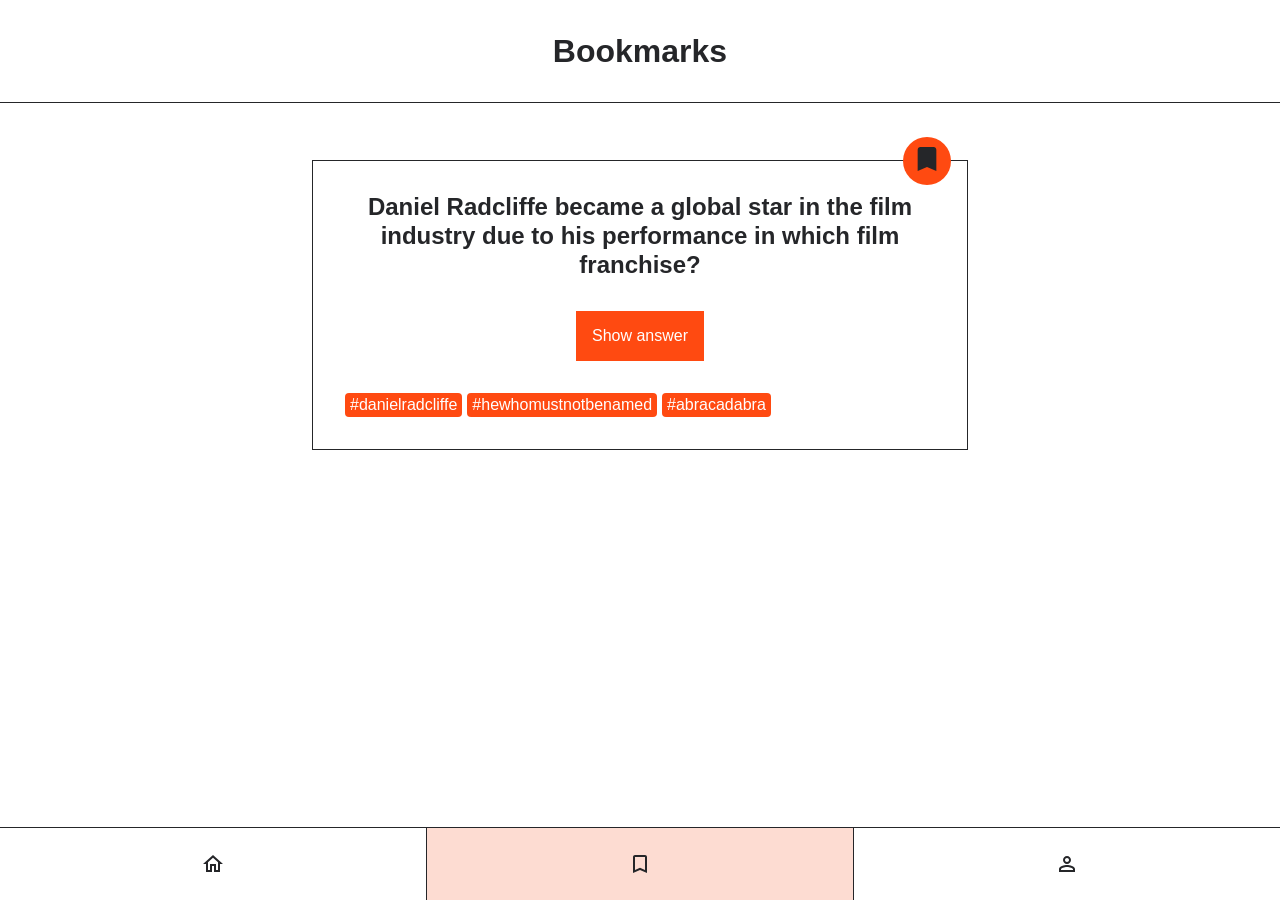
==== bookmarks.html @ 3d47f606 ""initial commit"" ====
<!DOCTYPE html>
<html lang="en">
  <head>
    <meta charset="UTF-8" />
    <meta http-equiv="X-UA-Compatible" content="IE=edge" />
    <meta name="viewport" content="width=device-width, initial-scale=1.0" />
    <title>Quiz-App</title>
    <link rel="stylesheet" href="./styles.css" />
  </head>
  <body>
    <header class="header">
      <h1 class="header__title">Bookmarks</h1>
    </header>
    <main>
      <ul class="card-list">
        <li class="card-list__item">
          <article class="card">
            <h2 class="card__question">
              Daniel Radcliffe became a global star in the film industry due to
              his performance in which film franchise?
            </h2>
            <button class="card__button-answer" type="button">
              Show answer
            </button>
            <p class="card__answer">Harry Potter</p>
            <ul class="card__tag-list">
              <li class="card__tag-list-item">#danielradcliffe</li>
              <li class="card__tag-list-item">#hewhomustnotbenamed</li>
              <li class="card__tag-list-item">#abracadabra</li>
            </ul>
            <div class="card__button-bookmark">
              <button
                class="bookmark bookmark--active"
                aria-label="bookmark"
                type="button"
              >
                <svg
                  class="bookmark__icon"
                  xmlns="http://www.w3.org/2000/svg"
                  viewbox="0 0 24 24"
                >
                  <path
                    d="M17 3H7c-1.1 0-2 .9-2 2v16l7-3 7 3V5c0-1.1-.9-2-2-2z"
                  />
                </svg>
              </button>
            </div>
          </article>
        </li>
      </ul>
    </main>

    <nav class="navigation">
      <ul class="navigation__list">
        <li class="navigation__list-item">
          <a
            class="navigation__link"
            href="index.html"
            aria-label="go to home page"
          >
            <svg
              xmlns="http://www.w3.org/2000/svg"
              height="24px"
              viewbox="0 0 24 24"
              width="24px"
            >
              <path
                d="M12 5.69l5 4.5V18h-2v-6H9v6H7v-7.81l5-4.5M12 3L2 12h3v8h6v-6h2v6h6v-8h3L12 3z"
              />
            </svg>
          </a>
        </li>
        <li class="navigation__list-item navigation__list-item--active">
          <a
            class="navigation__link"
            href="bookmarks.html"
            aria-label="go to bookmarks page"
          >
            <svg
              xmlns="http://www.w3.org/2000/svg"
              height="24px"
              viewbox="0 0 24 24"
              width="24px"
            >
              <path
                d="M17 3H7c-1.1 0-2 .9-2 2v16l7-3 7 3V5c0-1.1-.9-2-2-2zm0 15l-5-2.18L7 18V5h10v13z"
              />
            </svg>
          </a>
        </li>
        <li class="navigation__list-item">
          <a
            class="navigation__link"
            href="profile.html"
            aria-label="go to profile page"
          >
            <svg
              xmlns="http://www.w3.org/2000/svg"
              height="24px"
              viewbox="0 0 24 24"
              width="24px"
            >
              <path
                d="M12 6c1.1 0 2 .9 2 2s-.9 2-2 2-2-.9-2-2 .9-2 2-2m0 9c2.7 0 5.8 1.29 6 2v1H6v-.99c.2-.72 3.3-2.01 6-2.01m0-11C9.79 4 8 5.79 8 8s1.79 4 4 4 4-1.79 4-4-1.79-4-4-4zm0 9c-2.67 0-8 1.34-8 4v3h16v-3c0-2.66-5.33-4-8-4z"
              />
            </svg>
          </a>
        </li>
      </ul>
    </nav>
  </body>
</html>
---- styles.css ----
@import "./global.css";

@import "./components/bookmark/bookmark.css";
@import "./components/card-list/card-list.css";
@import "./components/card/card.css";
@import "./components/header/header.css";
@import "./components/navigation/navigation.css";
@import "./components/profile/profile.css";
@import "./components/counter-list/counter-list.css";
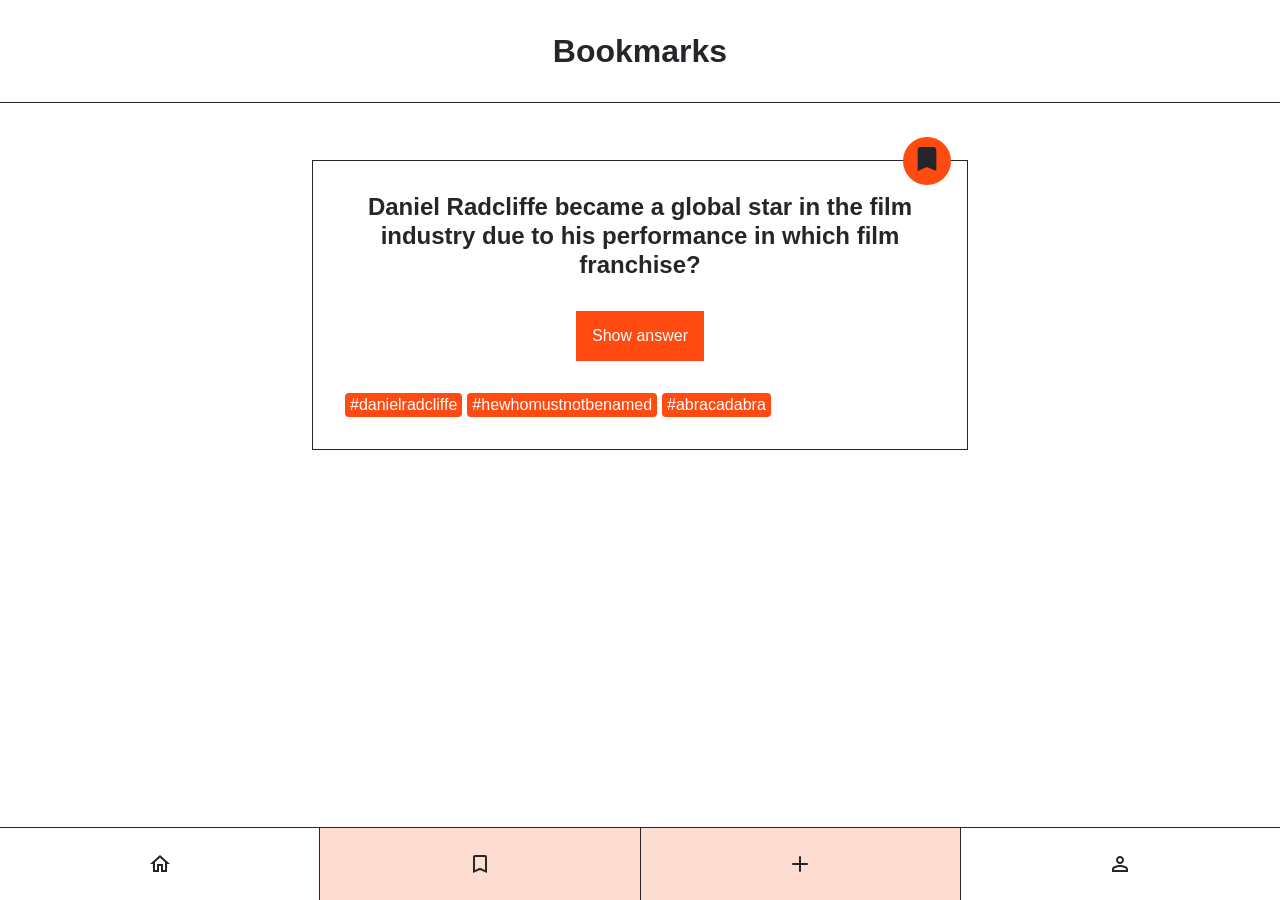
==== commit 21868f76: "extra site commit" ====
--- a/bookmarks.html
+++ b/bookmarks.html
@@ -87,6 +87,22 @@
               />
             </svg>
           </a>
+
+
+
+
+
+          <li class="navigation__list-item navigation__list-item--active">
+            <a class="navigation__link" href="/form.html" aria-label="go to home page">
+                <svg xmlns="http://www.w3.org/2000/svg" width="24" height="24" viewBox="0 0 24 24" fill="none"
+                    stroke="currentColor" stroke-width="2" stroke-linecap="round" stroke-linejoin="round"
+                    class="lucide lucide-plus">
+                    <path d="M5 12h14" />
+                    <path d="M12 5v14" />
+                </svg>
+            </a>
+        </li>
+
         </li>
         <li class="navigation__list-item">
           <a
--- a/styles.css
+++ b/styles.css
@@ -7,3 +7,4 @@
 @import "./components/navigation/navigation.css";
 @import "./components/profile/profile.css";
 @import "./components/counter-list/counter-list.css";
+@import "./components/form.css";
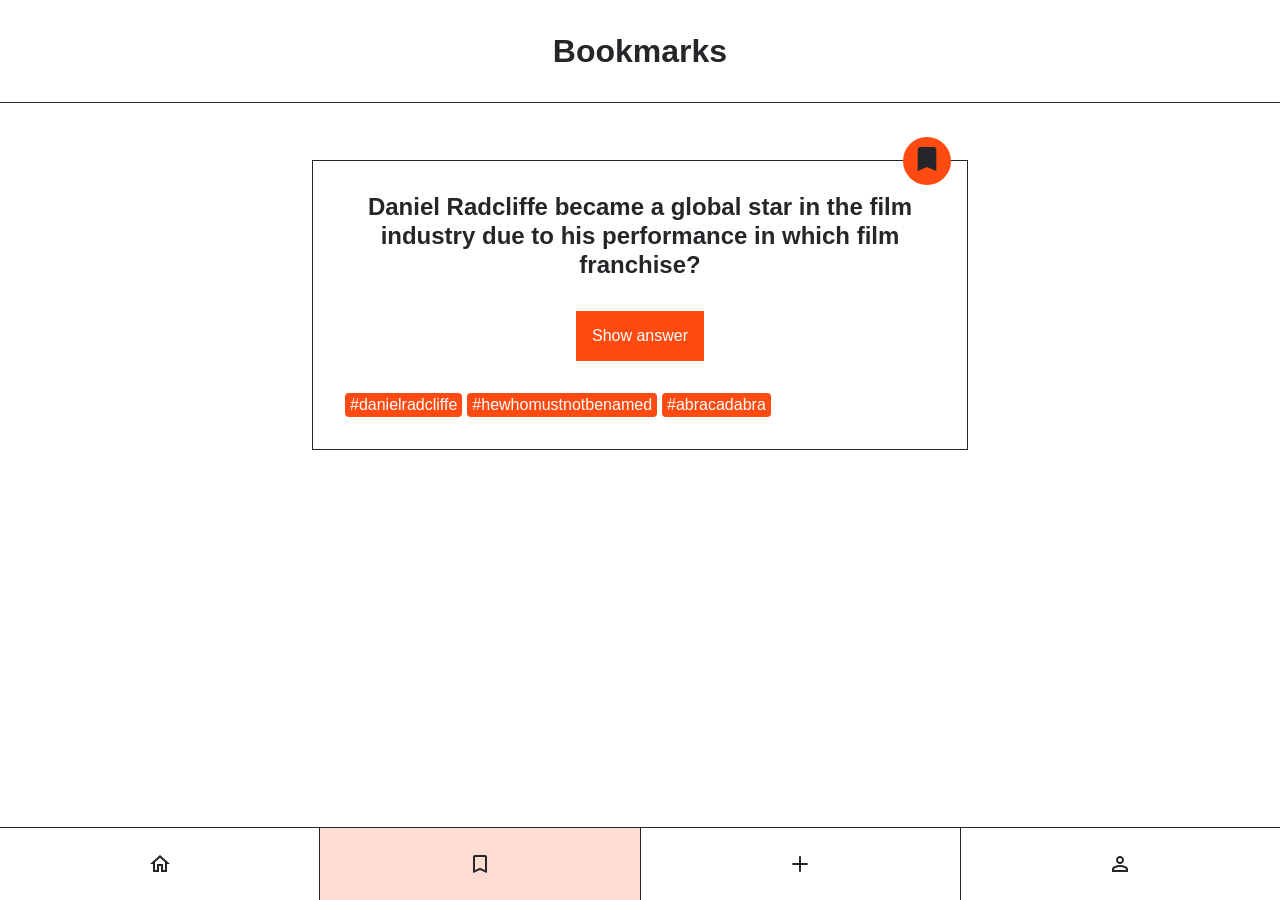
==== commit f6c72370: "form.js commit" ====
--- a/bookmarks.html
+++ b/bookmarks.html
@@ -1,128 +1,89 @@
 <!DOCTYPE html>
 <html lang="en">
-  <head>
-    <meta charset="UTF-8" />
-    <meta http-equiv="X-UA-Compatible" content="IE=edge" />
-    <meta name="viewport" content="width=device-width, initial-scale=1.0" />
-    <title>Quiz-App</title>
-    <link rel="stylesheet" href="./styles.css" />
-  </head>
-  <body>
-    <header class="header">
-      <h1 class="header__title">Bookmarks</h1>
-    </header>
-    <main>
-      <ul class="card-list">
-        <li class="card-list__item">
-          <article class="card">
-            <h2 class="card__question">
-              Daniel Radcliffe became a global star in the film industry due to
-              his performance in which film franchise?
-            </h2>
-            <button class="card__button-answer" type="button">
-              Show answer
+
+<head>
+  <meta charset="UTF-8" />
+  <meta http-equiv="X-UA-Compatible" content="IE=edge" />
+  <meta name="viewport" content="width=device-width, initial-scale=1.0" />
+  <title>Quiz-App</title>
+  <link rel="stylesheet" href="./styles.css" />
+</head>
+
+<body>
+  <header class="header">
+    <h1 class="header__title">Bookmarks</h1>
+  </header>
+  <main>
+    <ul class="card-list">
+      <li class="card-list__item">
+        <article class="card">
+          <h2 class="card__question">
+            Daniel Radcliffe became a global star in the film industry due to
+            his performance in which film franchise?
+          </h2>
+          <button class="card__button-answer" type="button">
+            Show answer
+          </button>
+          <p class="card__answer">Harry Potter</p>
+          <ul class="card__tag-list">
+            <li class="card__tag-list-item">#danielradcliffe</li>
+            <li class="card__tag-list-item">#hewhomustnotbenamed</li>
+            <li class="card__tag-list-item">#abracadabra</li>
+          </ul>
+          <div class="card__button-bookmark">
+            <button class="bookmark bookmark--active" aria-label="bookmark" type="button">
+              <svg class="bookmark__icon" xmlns="http://www.w3.org/2000/svg" viewbox="0 0 24 24">
+                <path d="M17 3H7c-1.1 0-2 .9-2 2v16l7-3 7 3V5c0-1.1-.9-2-2-2z" />
+              </svg>
             </button>
-            <p class="card__answer">Harry Potter</p>
-            <ul class="card__tag-list">
-              <li class="card__tag-list-item">#danielradcliffe</li>
-              <li class="card__tag-list-item">#hewhomustnotbenamed</li>
-              <li class="card__tag-list-item">#abracadabra</li>
-            </ul>
-            <div class="card__button-bookmark">
-              <button
-                class="bookmark bookmark--active"
-                aria-label="bookmark"
-                type="button"
-              >
-                <svg
-                  class="bookmark__icon"
-                  xmlns="http://www.w3.org/2000/svg"
-                  viewbox="0 0 24 24"
-                >
-                  <path
-                    d="M17 3H7c-1.1 0-2 .9-2 2v16l7-3 7 3V5c0-1.1-.9-2-2-2z"
-                  />
-                </svg>
-              </button>
-            </div>
-          </article>
-        </li>
-      </ul>
-    </main>
+          </div>
+        </article>
+      </li>
+    </ul>
+  </main>
 
-    <nav class="navigation">
-      <ul class="navigation__list">
-        <li class="navigation__list-item">
-          <a
-            class="navigation__link"
-            href="index.html"
-            aria-label="go to home page"
-          >
-            <svg
-              xmlns="http://www.w3.org/2000/svg"
-              height="24px"
-              viewbox="0 0 24 24"
-              width="24px"
-            >
-              <path
-                d="M12 5.69l5 4.5V18h-2v-6H9v6H7v-7.81l5-4.5M12 3L2 12h3v8h6v-6h2v6h6v-8h3L12 3z"
-              />
-            </svg>
-          </a>
-        </li>
-        <li class="navigation__list-item navigation__list-item--active">
-          <a
-            class="navigation__link"
-            href="bookmarks.html"
-            aria-label="go to bookmarks page"
-          >
-            <svg
-              xmlns="http://www.w3.org/2000/svg"
-              height="24px"
-              viewbox="0 0 24 24"
-              width="24px"
-            >
-              <path
-                d="M17 3H7c-1.1 0-2 .9-2 2v16l7-3 7 3V5c0-1.1-.9-2-2-2zm0 15l-5-2.18L7 18V5h10v13z"
-              />
-            </svg>
-          </a>
+  <nav class="navigation">
+    <ul class="navigation__list">
+      <li class="navigation__list-item">
+        <a class="navigation__link" href="index.html" aria-label="go to home page">
+          <svg xmlns="http://www.w3.org/2000/svg" height="24px" viewbox="0 0 24 24" width="24px">
+            <path d="M12 5.69l5 4.5V18h-2v-6H9v6H7v-7.81l5-4.5M12 3L2 12h3v8h6v-6h2v6h6v-8h3L12 3z" />
+          </svg>
+        </a>
+      </li>
+      <li class="navigation__list-item navigation__list-item--active">
+        <a class="navigation__link" href="bookmarks.html" aria-label="go to bookmarks page">
+          <svg xmlns="http://www.w3.org/2000/svg" height="24px" viewbox="0 0 24 24" width="24px">
+            <path d="M17 3H7c-1.1 0-2 .9-2 2v16l7-3 7 3V5c0-1.1-.9-2-2-2zm0 15l-5-2.18L7 18V5h10v13z" />
+          </svg>
+        </a>
 
 
 
 
 
-          <li class="navigation__list-item navigation__list-item--active">
-            <a class="navigation__link" href="/form.html" aria-label="go to home page">
-                <svg xmlns="http://www.w3.org/2000/svg" width="24" height="24" viewBox="0 0 24 24" fill="none"
-                    stroke="currentColor" stroke-width="2" stroke-linecap="round" stroke-linejoin="round"
-                    class="lucide lucide-plus">
-                    <path d="M5 12h14" />
-                    <path d="M12 5v14" />
-                </svg>
-            </a>
-        </li>
+      <li class="navigation__list-item">
+        <a class="navigation__link" href="/form.html" aria-label="go to home page">
+          <svg xmlns="http://www.w3.org/2000/svg" width="24" height="24" viewBox="0 0 24 24" fill="none"
+            stroke="currentColor" stroke-width="2" stroke-linecap="round" stroke-linejoin="round"
+            class="lucide lucide-plus">
+            <path d="M5 12h14" />
+            <path d="M12 5v14" />
+          </svg>
+        </a>
+      </li>
 
-        </li>
-        <li class="navigation__list-item">
-          <a
-            class="navigation__link"
-            href="profile.html"
-            aria-label="go to profile page"
-          >
-            <svg
-              xmlns="http://www.w3.org/2000/svg"
-              height="24px"
-              viewbox="0 0 24 24"
-              width="24px"
-            >
-              <path
-                d="M12 6c1.1 0 2 .9 2 2s-.9 2-2 2-2-.9-2-2 .9-2 2-2m0 9c2.7 0 5.8 1.29 6 2v1H6v-.99c.2-.72 3.3-2.01 6-2.01m0-11C9.79 4 8 5.79 8 8s1.79 4 4 4 4-1.79 4-4-1.79-4-4-4zm0 9c-2.67 0-8 1.34-8 4v3h16v-3c0-2.66-5.33-4-8-4z"
-              />
-            </svg>
-          </a>
-        </li>
-      </ul>
-    </nav>
-  </body>
-</html>
+      </li>
+      <li class="navigation__list-item">
+        <a class="navigation__link" href="profile.html" aria-label="go to profile page">
+          <svg xmlns="http://www.w3.org/2000/svg" height="24px" viewbox="0 0 24 24" width="24px">
+            <path
+              d="M12 6c1.1 0 2 .9 2 2s-.9 2-2 2-2-.9-2-2 .9-2 2-2m0 9c2.7 0 5.8 1.29 6 2v1H6v-.99c.2-.72 3.3-2.01 6-2.01m0-11C9.79 4 8 5.79 8 8s1.79 4 4 4 4-1.79 4-4-1.79-4-4-4zm0 9c-2.67 0-8 1.34-8 4v3h16v-3c0-2.66-5.33-4-8-4z" />
+          </svg>
+        </a>
+      </li>
+    </ul>
+  </nav>
+</body>
+
+</html>
